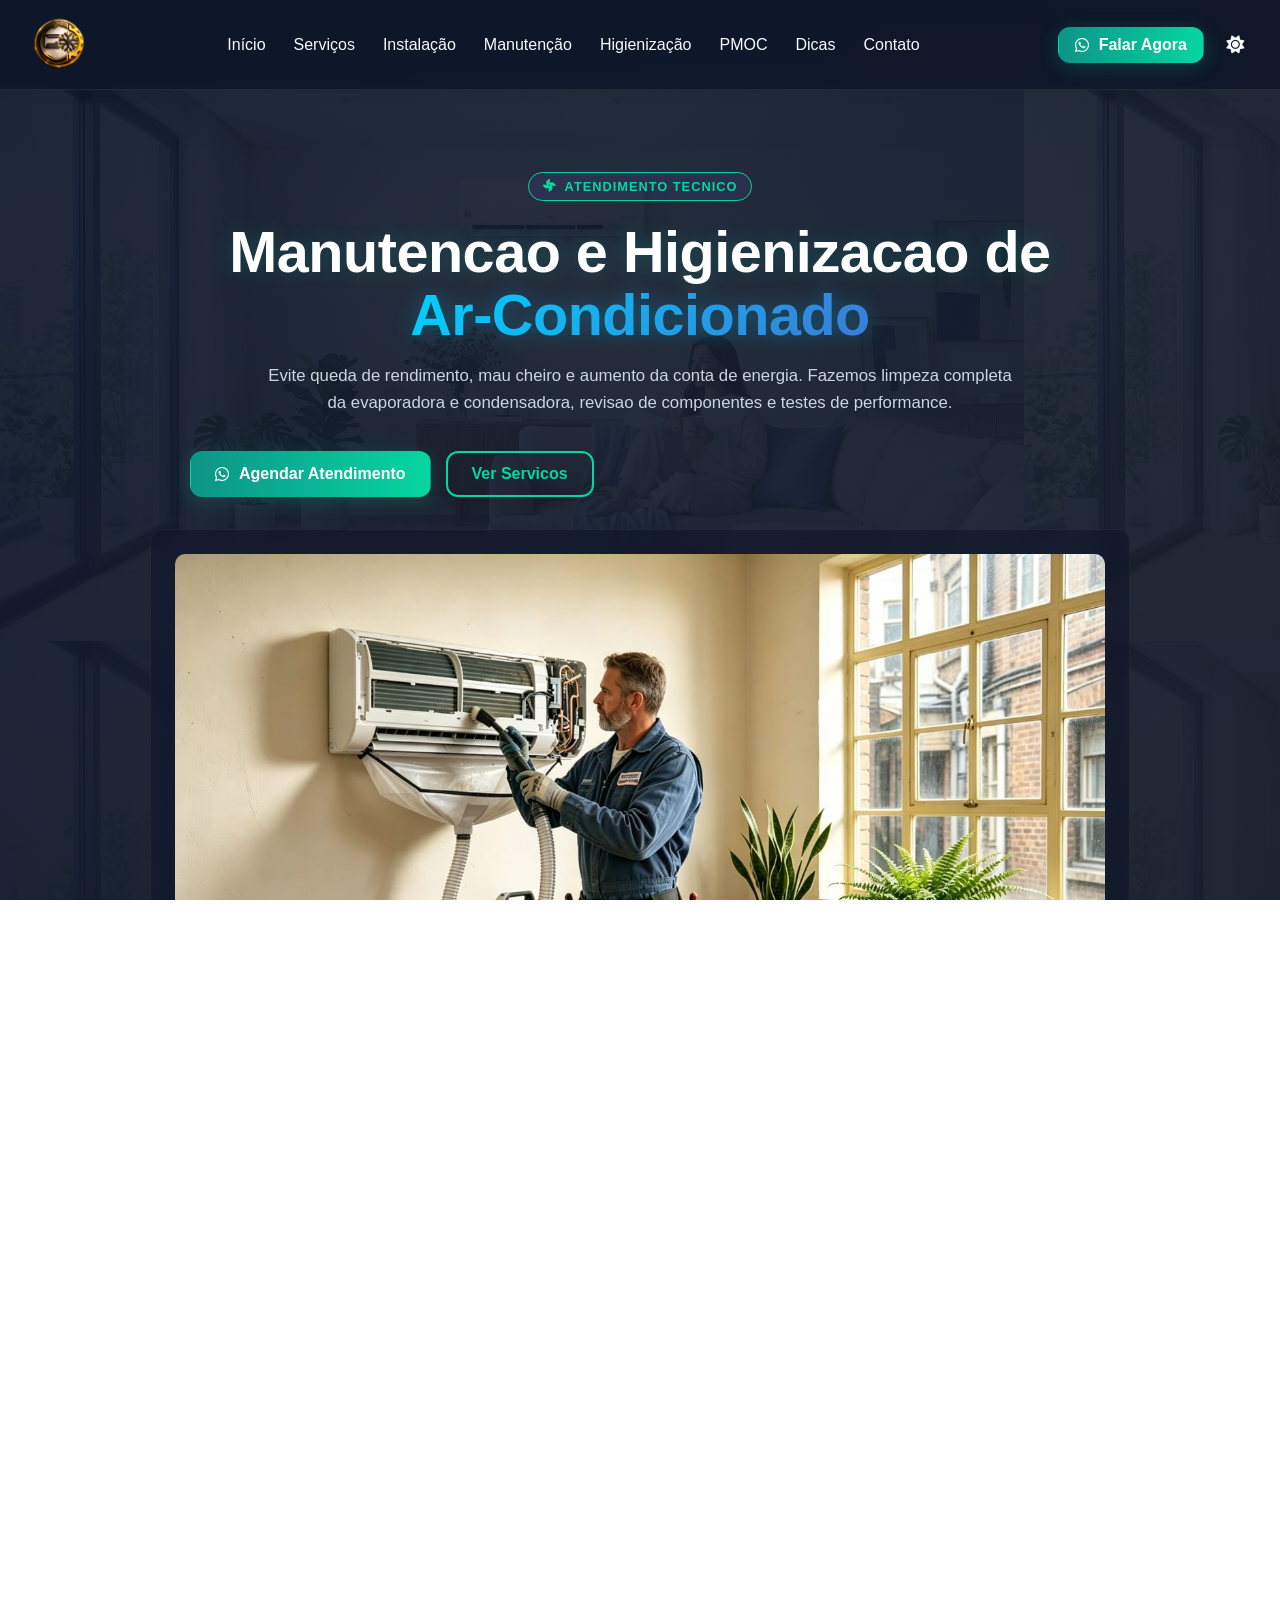
==== pages/assistencia.html @ 9ad02a08 "feat: rebranding de NTech para ClimatEch em todo o site - Substitui NTech/nTech por ClimatEch em tod" ====
<!DOCTYPE html>
<html lang="pt-BR" data-theme="dark">
  <head>
    <meta charset="utf-8" />
    <meta name="viewport" content="width=device-width,initial-scale=1" />
    <title>ClimatEch Climatizacao - Manutencao e Higienizacao</title>
    <meta
      name="description"
      content="Manutencao preventiva e corretiva de ar-condicionado split em São João da Boa Vista e regiao. Higienizacao completa, carga de gas e atendimento rapido via WhatsApp."
    />
    <link rel="icon" href="../assets/logo.png" />
    <link
      rel="stylesheet"
      href="https://cdnjs.cloudflare.com/ajax/libs/font-awesome/6.4.0/css/all.min.css"
    />
    <link rel="stylesheet" href="../css/styles.css" />
  </head>
  <body>
    <nav class="navbar">
      <div class="nav-wrapper">
        <a href="../index.html" class="imglogo"><img src="../assets/logo.png" alt="ClimatEch Climatizacao" /></a>

        <div class="menu" id="mainMenu">
          <a href="../index.html">Início</a>
          <a href="../index.html#servicos">Serviços</a>
          <a href="instalacao.html">Instalação</a>
          <a href="manutencao.html">Manutenção</a>
          <a href="higienizacao.html">Higienização</a>
          <a href="pmoc.html">PMOC</a>
          <a href="dicas.html">Dicas</a>
          <a href="../index.html#contato">Contato</a>
        </div>

        <div class="actions">
          <a href="https://wa.me/5519971195905?text=Ola%2C%20quero%20um%20orcamento%20para%20ar-condicionado." class="btn btn-primary" target="_blank" rel="noopener noreferrer" style="padding: 8px 16px"><i class="fab fa-whatsapp"></i> <span>Falar Agora</span></a>

          <button class="btn-icon" id="theme-toggle" aria-label="Alternar Tema">
            <i class="fas fa-sun"></i>
          </button>

          <button class="hamburger" id="menuToggle" aria-label="Abrir menu">
            <span></span><span></span><span></span>
          </button>
        </div>
      </div>
    </nav>

    <main class="page">
      <section class="index-hero" style="min-height: 60vh">
        <div class="hero-light"></div>
        <div class="container">
          <div class="hero-grid">
            <div class="hero-content" data-reveal>
              <span class="hero-tag"><i class="fas fa-fan"></i> Atendimento Tecnico</span>
              <h1 class="hero-title">
                Manutencao e Higienizacao de <span class="text-hardware">Ar-Condicionado</span>
              </h1>
              <p class="hero-description">
                Evite queda de rendimento, mau cheiro e aumento da conta de energia.
                Fazemos limpeza completa da evaporadora e condensadora, revisao de componentes
                e testes de performance.
              </p>
              <div style="display: flex; gap: 15px; flex-wrap: wrap">
                <a
                  href="https://wa.me/5519971195905?text=Ola%2C%20quero%20agendar%20manutencao%20de%20ar-condicionado."
                  class="btn btn-primary"
                  target="_blank"
                  rel="noopener noreferrer"
                >
                  <i class="fab fa-whatsapp"></i> Agendar Atendimento
                </a>
                <a href="#servicos" class="btn btn-outline">Ver Servicos</a>
              </div>
            </div>

            <div class="card" data-reveal>
              <img
                src="../assets/images/services/limpeza.jpg"
                alt="Higienizacao de ar-condicionado split"
                style="width: 100%; border-radius: 10px; margin-bottom: 12px"
              />
              <p style="margin: 0; color: var(--text-secondary)">
                Equipe especializada para residencias, escritorios e pequenos comercios.
              </p>
            </div>
          </div>
        </div>
      </section>

      <section id="servicos" style="padding: 80px 0; background: var(--bg-solid)">
        <div class="container">
          <div style="text-align: center; max-width: 700px; margin: 0 auto" data-reveal>
            <h2>Servicos mais solicitados</h2>
            <p style="color: var(--text-secondary)">
              Solucoes para melhorar desempenho, qualidade do ar e vida util do equipamento.
            </p>
          </div>

          <div class="service-grid-page">
            <div class="card service-card" data-reveal>
              <img src="../assets/images/services/limpeza.jpg" alt="Limpeza tecnica de split" />
              <h3>Higienizacao Tecnica</h3>
              <p>
                Limpeza completa de evaporadora e condensadora para remover fungos, poeira e odores.
              </p>
            </div>

            <div class="card service-card" data-reveal>
              <img src="../assets/images/services/upgrade.jpg" alt="Revisao tecnica e performance" />
              <h3>Manutencao Preventiva</h3>
              <p>
                Revisao periodica para evitar falhas, reduzir consumo de energia e manter conforto termico.
              </p>
            </div>

            <div class="card service-card" data-reveal>
              <img src="../assets/images/services/consultoria.jpg" alt="Diagnostico e orientacao tecnica" />
              <h3>Diagnostico e Corretiva</h3>
              <p>
                Identificacao de vazamentos, ruido, congelamento e perda de rendimento com solucao tecnica.
              </p>
            </div>

            <div class="card service-card" data-reveal>
              <img src="../assets/images/services/redes.jpg" alt="Atendimento empresarial com rotinas periodicas" />
              <h3>Rotina para Empresas</h3>
              <p>
                Plano de manutencao para ambientes comerciais com uso continuo e menor risco de parada.
              </p>
            </div>
          </div>
        </div>
      </section>

      <section id="depoimentos" style="padding: 60px 0; background: var(--bg)">
        <div class="container">
          <div
            style="display: flex; justify-content: space-between; align-items: end; margin-bottom: 30px"
          >
            <div>
              <h2>Clientes satisfeitos</h2>
              <p style="color: var(--text-secondary)">
                Feedback real de quem contratou nossos servicos.
              </p>
            </div>
            <button
              onclick="document.getElementById('testimonialModal').classList.add('show')"
              class="btn btn-outline"
              style="font-size: 0.9rem"
            >
              <i class="fas fa-pen"></i> Deixar avaliacao
            </button>
          </div>

          <div class="testimonials-carousel">
            <div class="card testimonial-card">
              <p style="font-style: italic; color: var(--text-secondary)">
                "Atendimento rapido e muito capricho na limpeza. O ar ficou mais forte e sem cheiro."
              </p>
              <div>
                <div class="stars">
                  <i class="fas fa-star"></i><i class="fas fa-star"></i><i class="fas fa-star"></i><i class="fas fa-star"></i><i class="fas fa-star"></i>
                </div>
                <div class="author">Luciana R.</div>
              </div>
            </div>

            <div class="card testimonial-card">
              <p style="font-style: italic; color: var(--text-secondary)">
                "Resolvido no mesmo dia. Explicou o problema e orientou a frequencia ideal da manutencao."
              </p>
              <div>
                <div class="stars">
                  <i class="fas fa-star"></i><i class="fas fa-star"></i><i class="fas fa-star"></i><i class="fas fa-star"></i><i class="fas fa-star"></i>
                </div>
                <div class="author">Marcelo P.</div>
              </div>
            </div>

            <div class="card testimonial-card">
              <p style="font-style: italic; color: var(--text-secondary)">
                "Fechamos manutencao mensal para o escritorio e reduziu bastante as ocorrencias."
              </p>
              <div>
                <div class="stars">
                  <i class="fas fa-star"></i><i class="fas fa-star"></i><i class="fas fa-star"></i><i class="fas fa-star"></i><i class="fas fa-star"></i>
                </div>
                <div class="author">Sabrina M.</div>
              </div>
            </div>
          </div>
        </div>
      </section>

      <div id="testimonialModal" class="modal">
        <div class="modal-content">
          <button
            class="close-modal"
            onclick="document.getElementById('testimonialModal').classList.remove('show')"
          >
            &times;
          </button>
          <h3>Compartilhe sua experiencia</h3>
          <p style="margin-bottom: 20px; color: var(--text-secondary)">
            Sua opiniao ajuda novos clientes a escolherem com seguranca.
          </p>

          <form data-formsubmit action="https://formsubmit.co/ntechbrazil@gmail.com" method="POST">
            <input type="hidden" name="_subject" value="Nova Avaliacao - ClimatEch Climatizacao" />

            <input type="text" name="Nome" placeholder="Seu nome" required />
            <input type="text" name="Cidade" placeholder="Cidade/UF" />

            <select name="Nota" style="margin-bottom: 15px">
              <option value="5">★★★★★ (Excelente)</option>
              <option value="4">★★★★☆ (Muito Bom)</option>
              <option value="3">★★★☆☆ (Bom)</option>
            </select>

            <textarea
              name="Mensagem"
              placeholder="Conte como foi seu atendimento"
              rows="3"
              required
            ></textarea>

            <button type="submit" class="btn btn-primary" style="width: 100%">Enviar avaliacao</button>
          </form>
        </div>
      </div>

      <section id="contato" style="padding: 100px 0; background: var(--bg-solid)">
        <div class="container">
          <div class="contact-split">
            <div class="contact-info" data-reveal>
              <span class="hero-tag" style="margin-bottom: 15px">Fale Conosco</span>
              <h2>Solicite seu orcamento agora</h2>
              <p style="margin-bottom: 30px; font-size: 1.1rem">
                Informe modelo, quantidade de aparelhos e cidade. Retornamos com orientacao rapida.
              </p>

              <div class="contact-item">
                <i class="fab fa-whatsapp"></i>
                <span>+55 (19) 97119-5905</span>
              </div>
              <div class="contact-item">
                <i class="far fa-envelope"></i>
                <span>ntechbrazil@gmail.com</span>
              </div>
              <div class="contact-item">
                <i class="far fa-clock"></i>
                <span>Seg a Sex: 07h as 20h | Sab: 09h as 18h</span>
              </div>

              <div
                style="margin-top: 30px; padding: 20px; background: var(--bg); border-radius: 12px; border: 1px solid var(--border)"
              >
                <p style="font-size: 0.9rem; margin: 0">
                  <strong>Dica:</strong> envie foto da evaporadora e da condensadora para agilizar o diagnostico.
                </p>
              </div>
            </div>

            <div class="card" style="padding: 40px" data-reveal>
              <h3 style="margin-bottom: 20px">Enviar solicitacao</h3>
              <form data-formsubmit action="https://formsubmit.co/ntechbrazil@gmail.com" method="POST">
                <input type="hidden" name="_subject" value="Novo Orcamento - Manutencao e Higienizacao" />

                <label style="font-size: 0.9rem; font-weight: 600; margin-bottom: 5px; display: block">Seu nome</label>
                <input type="text" name="nome" placeholder="Ex: Joao Silva" required />

                <label style="font-size: 0.9rem; font-weight: 600; margin-bottom: 5px; display: block">WhatsApp</label>
                <input type="tel" id="telephone" name="telefone" placeholder="(DD) 99999-9999" required />

                <label style="font-size: 0.9rem; font-weight: 600; margin-bottom: 5px; display: block">Servico desejado</label>
                <select name="servico" required>
                  <option value="">Selecione</option>
                  <option value="Higienizacao">Higienizacao</option>
                  <option value="Manutencao preventiva">Manutencao preventiva</option>
                  <option value="Manutencao corretiva">Manutencao corretiva</option>
                  <option value="Plano para empresa">Plano para empresa</option>
                </select>

                <label style="font-size: 0.9rem; font-weight: 600; margin-bottom: 5px; display: block">Mensagem</label>
                <textarea
                  name="mensagem"
                  placeholder="Ex: Tenho 2 splits de 12.000 BTUs e preciso de limpeza completa."
                  rows="4"
                  required
                ></textarea>

                <button type="submit" class="btn btn-primary" style="width: 100%; margin-top: 10px">
                  Enviar e continuar no WhatsApp
                  <i class="fab fa-whatsapp" style="margin-left: 5px"></i>
                </button>
              </form>
            </div>
          </div>
        </div>
      </section>
    </main>

    <footer style="background: #050510; padding: 40px 0; border-top: 1px solid var(--border)">
      <div class="container" style="text-align: center">
        <a href="../index.html" class="logo" style="font-size: 24px">ClimatEch<span>Climatizacao</span></a>
        <p style="color: var(--text-secondary); margin-top: 10px">
          Solucoes em ar-condicionado para conforto, saude e desempenho.
        </p>
        <p style="color: var(--text-muted); margin-top: 15px">
          &copy; 2026 Nelson Pereira de Souza Junior. Todos os direitos reservados.
        </p>
      </div>
    </footer>

    <script type="module" src="../js/main.js"></script>
  </body>
</html>
---- css/styles.css ----
/* css/styles.css */

/* Font Awesome Icons — carregado aqui para funcionar em todas as paginas */
@import url("https://cdnjs.cloudflare.com/ajax/libs/font-awesome/6.4.0/css/all.min.css");

/* 1) Fundamentos (Resets e Variáveis Base) */
@import url("base.css");

/* 2) Estrutura (Grid, Header, Containers) */
@import url("layout.css");

/* 3) Componentes (Botões, Cards, Inputs, Modais) */
@import url("components.css");

/* 4) Animações (Keyframes globais) */
@import url("animations.css");

/* 5) Tema (Regras do Modo Escuro) */
/* Centraliza todas as trocas de cor aqui */
@import url("theme.css");

/* 6) Estilos específicos da página Home */
@import url("pages/index.css");

/* 6) Estilos específicos da página Assistencia */
@import url("pages/assistencia.css");

/* 6) Estilos específicos da página Desenvolvimento */
@import url("pages/desenvolvimento.css");
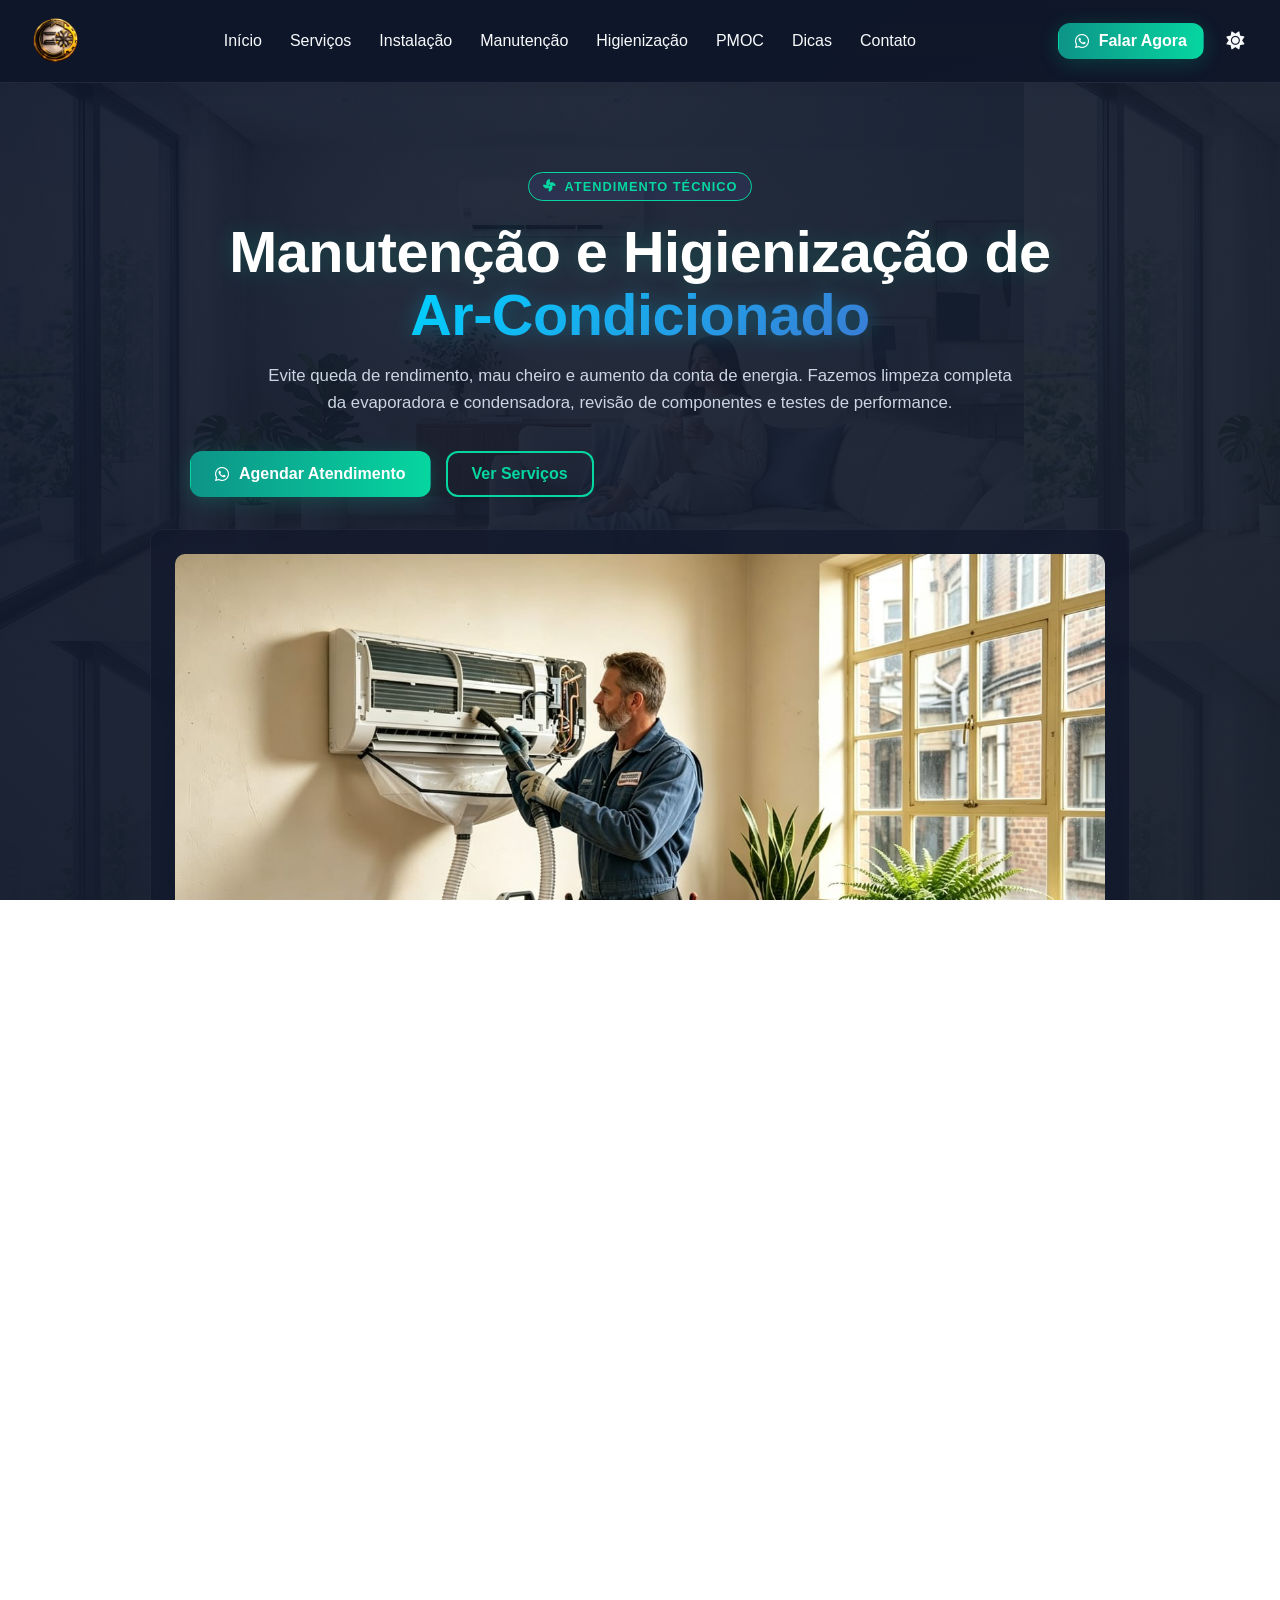
==== commit 0d161029: "feat: telefone, mobile, logo e revisão ortográfica completa - Atualiza número de telefone para (19) " ====
--- a/pages/assistencia.html
+++ b/pages/assistencia.html
@@ -3,10 +3,10 @@
   <head>
     <meta charset="utf-8" />
     <meta name="viewport" content="width=device-width,initial-scale=1" />
-    <title>ClimatEch Climatizacao - Manutencao e Higienizacao</title>
+    <title>ClimatEch Climatizacao - Manutenção e Higienização</title>
     <meta
       name="description"
-      content="Manutencao preventiva e corretiva de ar-condicionado split em São João da Boa Vista e regiao. Higienizacao completa, carga de gas e atendimento rapido via WhatsApp."
+      content="Manutenção preventiva e corretiva de ar-condicionado split em São João da Boa Vista e regiao. Higienização completa, carga de gas e atendimento rapido via WhatsApp."
     />
     <link rel="icon" href="../assets/logo.png" />
     <link
@@ -22,17 +22,17 @@
 
         <div class="menu" id="mainMenu">
           <a href="../index.html">Início</a>
-          <a href="../index.html#servicos">Serviços</a>
-          <a href="instalacao.html">Instalação</a>
-          <a href="manutencao.html">Manutenção</a>
-          <a href="higienizacao.html">Higienização</a>
+          <a href="../index.html#serviços">Serviços</a>
+          <a href="instalação.html">Instalação</a>
+          <a href="manutenção.html">Manutenção</a>
+          <a href="higienização.html">Higienização</a>
           <a href="pmoc.html">PMOC</a>
           <a href="dicas.html">Dicas</a>
           <a href="../index.html#contato">Contato</a>
         </div>
 
         <div class="actions">
-          <a href="https://wa.me/5519971195905?text=Ola%2C%20quero%20um%20orcamento%20para%20ar-condicionado." class="btn btn-primary" target="_blank" rel="noopener noreferrer" style="padding: 8px 16px"><i class="fab fa-whatsapp"></i> <span>Falar Agora</span></a>
+          <a href="https://wa.me/5519993063260?text=Ola%2C%20quero%20um%20orcamento%20para%20ar-condicionado." class="btn btn-primary" target="_blank" rel="noopener noreferrer" style="padding: 8px 16px"><i class="fab fa-whatsapp"></i> <span>Falar Agora</span></a>
 
           <button class="btn-icon" id="theme-toggle" aria-label="Alternar Tema">
             <i class="fas fa-sun"></i>
@@ -51,32 +51,32 @@
         <div class="container">
           <div class="hero-grid">
             <div class="hero-content" data-reveal>
-              <span class="hero-tag"><i class="fas fa-fan"></i> Atendimento Tecnico</span>
+              <span class="hero-tag"><i class="fas fa-fan"></i> Atendimento Técnico</span>
               <h1 class="hero-title">
-                Manutencao e Higienizacao de <span class="text-hardware">Ar-Condicionado</span>
+                Manutenção e Higienização de <span class="text-hardware">Ar-Condicionado</span>
               </h1>
               <p class="hero-description">
                 Evite queda de rendimento, mau cheiro e aumento da conta de energia.
-                Fazemos limpeza completa da evaporadora e condensadora, revisao de componentes
+                Fazemos limpeza completa da evaporadora e condensadora, revisão de componentes
                 e testes de performance.
               </p>
               <div style="display: flex; gap: 15px; flex-wrap: wrap">
                 <a
-                  href="https://wa.me/5519971195905?text=Ola%2C%20quero%20agendar%20manutencao%20de%20ar-condicionado."
+                  href="https://wa.me/5519993063260?text=Ola%2C%20quero%20agendar%20manutencao%20de%20ar-condicionado."
                   class="btn btn-primary"
                   target="_blank"
                   rel="noopener noreferrer"
                 >
                   <i class="fab fa-whatsapp"></i> Agendar Atendimento
                 </a>
-                <a href="#servicos" class="btn btn-outline">Ver Servicos</a>
+                <a href="#serviços" class="btn btn-outline">Ver Serviços</a>
               </div>
             </div>
 
             <div class="card" data-reveal>
               <img
                 src="../assets/images/services/limpeza.jpg"
-                alt="Higienizacao de ar-condicionado split"
+                alt="Higienização de ar-condicionado split"
                 style="width: 100%; border-radius: 10px; margin-bottom: 12px"
               />
               <p style="margin: 0; color: var(--text-secondary)">
@@ -87,45 +87,45 @@
         </div>
       </section>
 
-      <section id="servicos" style="padding: 80px 0; background: var(--bg-solid)">
+      <section id="serviços" style="padding: 80px 0; background: var(--bg-solid)">
         <div class="container">
           <div style="text-align: center; max-width: 700px; margin: 0 auto" data-reveal>
-            <h2>Servicos mais solicitados</h2>
+            <h2>Serviços mais solicitados</h2>
             <p style="color: var(--text-secondary)">
-              Solucoes para melhorar desempenho, qualidade do ar e vida util do equipamento.
+              Soluções para melhorar desempenho, qualidade do ar e vida util do equipamento.
             </p>
           </div>
 
           <div class="service-grid-page">
             <div class="card service-card" data-reveal>
-              <img src="../assets/images/services/limpeza.jpg" alt="Limpeza tecnica de split" />
-              <h3>Higienizacao Tecnica</h3>
+              <img src="../assets/images/services/limpeza.jpg" alt="Limpeza técnica de split" />
+              <h3>Higienização Técnica</h3>
               <p>
                 Limpeza completa de evaporadora e condensadora para remover fungos, poeira e odores.
               </p>
             </div>
 
             <div class="card service-card" data-reveal>
-              <img src="../assets/images/services/upgrade.jpg" alt="Revisao tecnica e performance" />
-              <h3>Manutencao Preventiva</h3>
+              <img src="../assets/images/services/upgrade.jpg" alt="Revisão técnica e performance" />
+              <h3>Manutenção Preventiva</h3>
               <p>
-                Revisao periodica para evitar falhas, reduzir consumo de energia e manter conforto termico.
+                Revisão periódica para evitar falhas, reduzir consumo de energia e manter conforto termico.
               </p>
             </div>
 
             <div class="card service-card" data-reveal>
-              <img src="../assets/images/services/consultoria.jpg" alt="Diagnostico e orientacao tecnica" />
+              <img src="../assets/images/services/consultoria.jpg" alt="Diagnostico e orientação técnica" />
               <h3>Diagnostico e Corretiva</h3>
               <p>
-                Identificacao de vazamentos, ruido, congelamento e perda de rendimento com solucao tecnica.
+                Identificacao de vazamentos, ruido, congelamento e perda de rendimento com solução técnica.
               </p>
             </div>
 
             <div class="card service-card" data-reveal>
-              <img src="../assets/images/services/redes.jpg" alt="Atendimento empresarial com rotinas periodicas" />
+              <img src="../assets/images/services/redes.jpg" alt="Atendimento empresarial com rotinas periódicas" />
               <h3>Rotina para Empresas</h3>
               <p>
-                Plano de manutencao para ambientes comerciais com uso continuo e menor risco de parada.
+                Plano de manutenção para ambientes comerciais com uso continuo e menor risco de parada.
               </p>
             </div>
           </div>
@@ -140,7 +140,7 @@
             <div>
               <h2>Clientes satisfeitos</h2>
               <p style="color: var(--text-secondary)">
-                Feedback real de quem contratou nossos servicos.
+                Feedback real de quem contratou nossos serviços.
               </p>
             </div>
             <button
@@ -148,7 +148,7 @@
               class="btn btn-outline"
               style="font-size: 0.9rem"
             >
-              <i class="fas fa-pen"></i> Deixar avaliacao
+              <i class="fas fa-pen"></i> Deixar avaliação
             </button>
           </div>
 
@@ -167,7 +167,7 @@
 
             <div class="card testimonial-card">
               <p style="font-style: italic; color: var(--text-secondary)">
-                "Resolvido no mesmo dia. Explicou o problema e orientou a frequencia ideal da manutencao."
+                "Resolvido no mesmo dia. Explicou o problema e orientou a frequência ideal da manutenção."
               </p>
               <div>
                 <div class="stars">
@@ -179,7 +179,7 @@
 
             <div class="card testimonial-card">
               <p style="font-style: italic; color: var(--text-secondary)">
-                "Fechamos manutencao mensal para o escritorio e reduziu bastante as ocorrencias."
+                "Fechamos manutenção mensal para o escritorio e reduziu bastante as ocorrências."
               </p>
               <div>
                 <div class="stars">
@@ -206,7 +206,7 @@
           </p>
 
           <form data-formsubmit action="https://formsubmit.co/ntechbrazil@gmail.com" method="POST">
-            <input type="hidden" name="_subject" value="Nova Avaliacao - ClimatEch Climatizacao" />
+            <input type="hidden" name="_subject" value="Nova Avaliação - ClimatEch Climatizacao" />
 
             <input type="text" name="Nome" placeholder="Seu nome" required />
             <input type="text" name="Cidade" placeholder="Cidade/UF" />
@@ -224,7 +224,7 @@
               required
             ></textarea>
 
-            <button type="submit" class="btn btn-primary" style="width: 100%">Enviar avaliacao</button>
+            <button type="submit" class="btn btn-primary" style="width: 100%">Enviar avaliação</button>
           </form>
         </div>
       </div>
@@ -234,14 +234,14 @@
           <div class="contact-split">
             <div class="contact-info" data-reveal>
               <span class="hero-tag" style="margin-bottom: 15px">Fale Conosco</span>
-              <h2>Solicite seu orcamento agora</h2>
+              <h2>Solicite seu orçamento agora</h2>
               <p style="margin-bottom: 30px; font-size: 1.1rem">
-                Informe modelo, quantidade de aparelhos e cidade. Retornamos com orientacao rapida.
+                Informe modelo, quantidade de aparelhos e cidade. Retornamos com orientação rapida.
               </p>
 
               <div class="contact-item">
                 <i class="fab fa-whatsapp"></i>
-                <span>+55 (19) 97119-5905</span>
+                <span>+55 (19) 99306-3260</span>
               </div>
               <div class="contact-item">
                 <i class="far fa-envelope"></i>
@@ -264,7 +264,7 @@
             <div class="card" style="padding: 40px" data-reveal>
               <h3 style="margin-bottom: 20px">Enviar solicitacao</h3>
               <form data-formsubmit action="https://formsubmit.co/ntechbrazil@gmail.com" method="POST">
-                <input type="hidden" name="_subject" value="Novo Orcamento - Manutencao e Higienizacao" />
+                <input type="hidden" name="_subject" value="Novo Orçamento - Manutenção e Higienização" />
 
                 <label style="font-size: 0.9rem; font-weight: 600; margin-bottom: 5px; display: block">Seu nome</label>
                 <input type="text" name="nome" placeholder="Ex: Joao Silva" required />
@@ -272,12 +272,12 @@
                 <label style="font-size: 0.9rem; font-weight: 600; margin-bottom: 5px; display: block">WhatsApp</label>
                 <input type="tel" id="telephone" name="telefone" placeholder="(DD) 99999-9999" required />
 
-                <label style="font-size: 0.9rem; font-weight: 600; margin-bottom: 5px; display: block">Servico desejado</label>
-                <select name="servico" required>
+                <label style="font-size: 0.9rem; font-weight: 600; margin-bottom: 5px; display: block">Serviço desejado</label>
+                <select name="serviço" required>
                   <option value="">Selecione</option>
-                  <option value="Higienizacao">Higienizacao</option>
-                  <option value="Manutencao preventiva">Manutencao preventiva</option>
-                  <option value="Manutencao corretiva">Manutencao corretiva</option>
+                  <option value="Higienização">Higienização</option>
+                  <option value="Manutenção preventiva">Manutenção preventiva</option>
+                  <option value="Manutenção corretiva">Manutenção corretiva</option>
                   <option value="Plano para empresa">Plano para empresa</option>
                 </select>
 
@@ -304,7 +304,7 @@
       <div class="container" style="text-align: center">
         <a href="../index.html" class="logo" style="font-size: 24px">ClimatEch<span>Climatizacao</span></a>
         <p style="color: var(--text-secondary); margin-top: 10px">
-          Solucoes em ar-condicionado para conforto, saude e desempenho.
+          Soluções em ar-condicionado para conforto, saude e desempenho.
         </p>
         <p style="color: var(--text-muted); margin-top: 15px">
           &copy; 2026 Nelson Pereira de Souza Junior. Todos os direitos reservados.
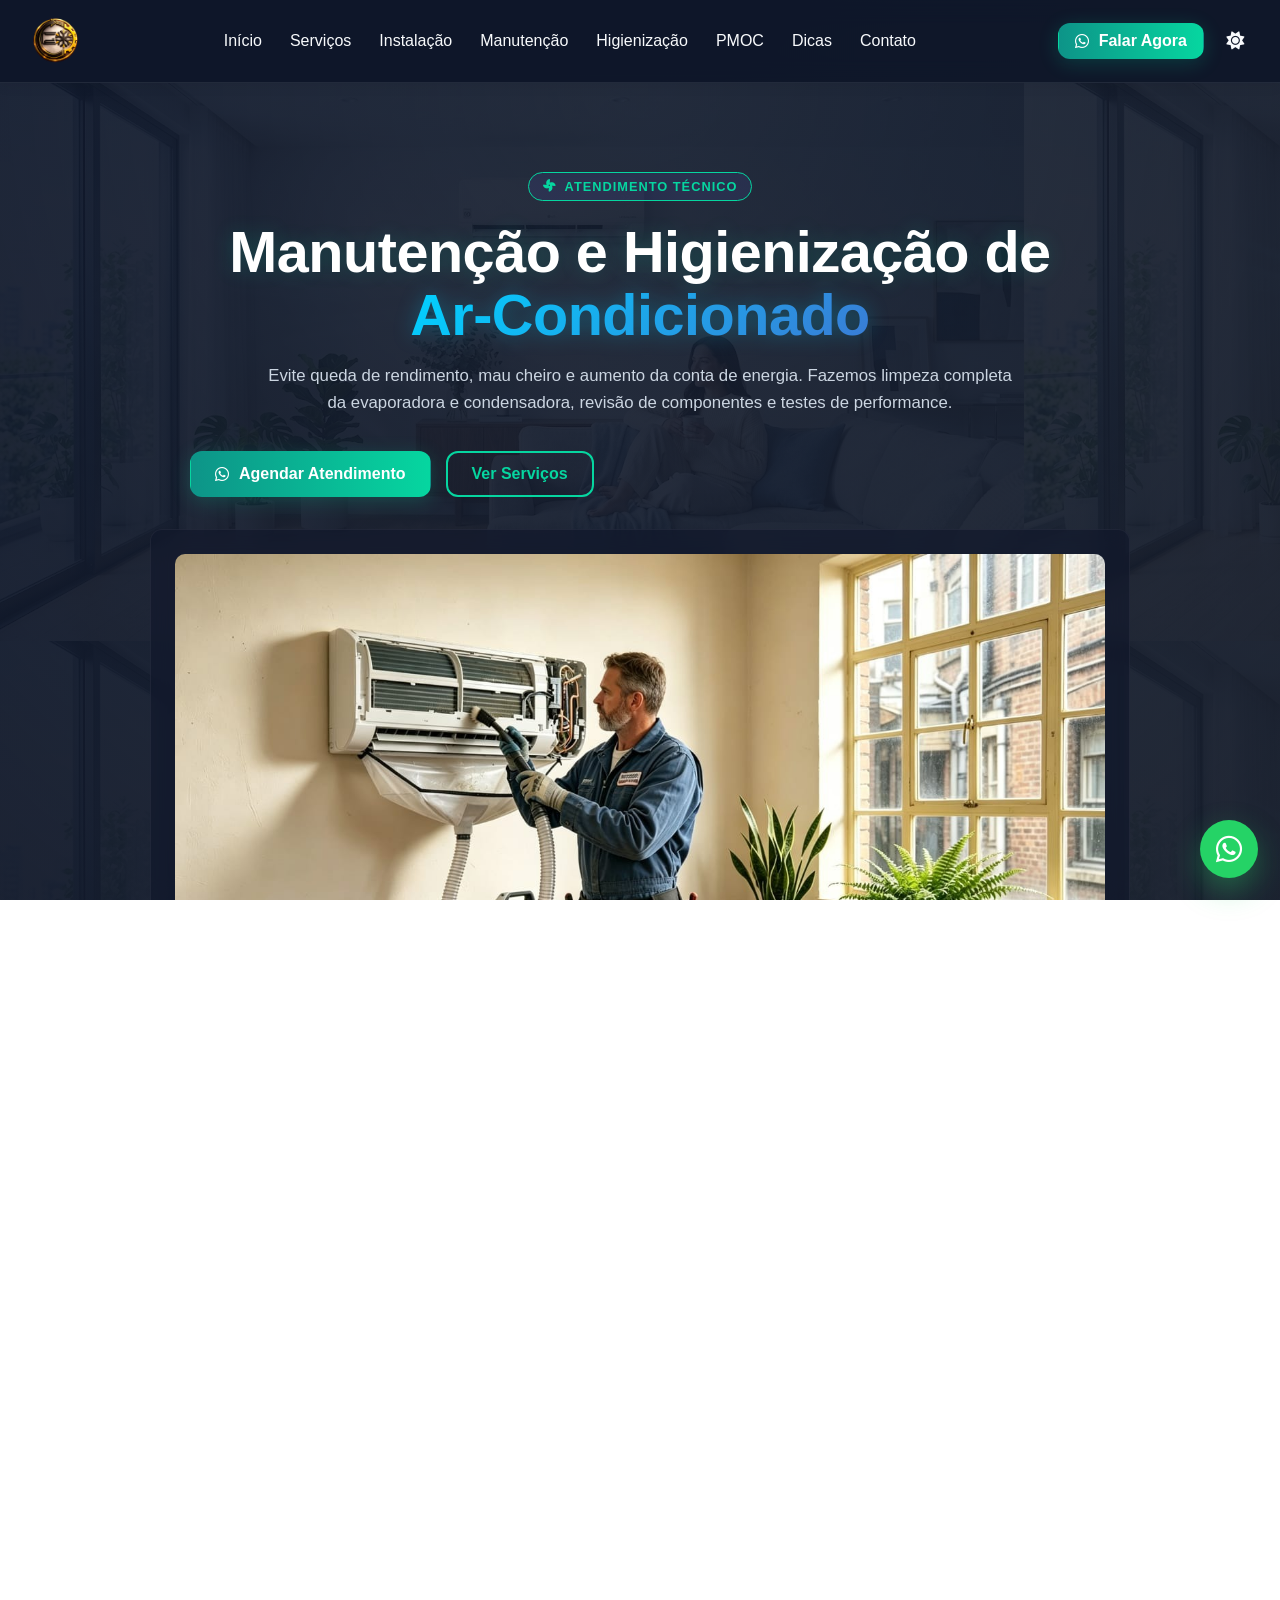
==== commit 493e676b: "feat: hero mobile, topbar componente, assistencia.html integrada - Corrige hero cortando no mobile: " ====
--- a/pages/assistencia.html
+++ b/pages/assistencia.html
@@ -9,41 +9,10 @@
       content="Manutenção preventiva e corretiva de ar-condicionado split em São João da Boa Vista e regiao. Higienização completa, carga de gas e atendimento rapido via WhatsApp."
     />
     <link rel="icon" href="../assets/logo.png" />
-    <link
-      rel="stylesheet"
-      href="https://cdnjs.cloudflare.com/ajax/libs/font-awesome/6.4.0/css/all.min.css"
-    />
     <link rel="stylesheet" href="../css/styles.css" />
   </head>
   <body>
-    <nav class="navbar">
-      <div class="nav-wrapper">
-        <a href="../index.html" class="imglogo"><img src="../assets/logo.png" alt="ClimatEch Climatizacao" /></a>
-
-        <div class="menu" id="mainMenu">
-          <a href="../index.html">Início</a>
-          <a href="../index.html#serviços">Serviços</a>
-          <a href="instalação.html">Instalação</a>
-          <a href="manutenção.html">Manutenção</a>
-          <a href="higienização.html">Higienização</a>
-          <a href="pmoc.html">PMOC</a>
-          <a href="dicas.html">Dicas</a>
-          <a href="../index.html#contato">Contato</a>
-        </div>
-
-        <div class="actions">
-          <a href="https://wa.me/5519993063260?text=Ola%2C%20quero%20um%20orcamento%20para%20ar-condicionado." class="btn btn-primary" target="_blank" rel="noopener noreferrer" style="padding: 8px 16px"><i class="fab fa-whatsapp"></i> <span>Falar Agora</span></a>
-
-          <button class="btn-icon" id="theme-toggle" aria-label="Alternar Tema">
-            <i class="fas fa-sun"></i>
-          </button>
-
-          <button class="hamburger" id="menuToggle" aria-label="Abrir menu">
-            <span></span><span></span><span></span>
-          </button>
-        </div>
-      </div>
-    </nav>
+    <nav class="navbar"></nav>
 
     <main class="page">
       <section class="index-hero" style="min-height: 60vh">
@@ -106,7 +75,7 @@
             </div>
 
             <div class="card service-card" data-reveal>
-              <img src="../assets/images/services/upgrade.jpg" alt="Revisão técnica e performance" />
+              <img src="../assets/images/services/consultoria.jpg" alt="Revisão técnica e performance" />
               <h3>Manutenção Preventiva</h3>
               <p>
                 Revisão periódica para evitar falhas, reduzir consumo de energia e manter conforto termico.
@@ -122,7 +91,7 @@
             </div>
 
             <div class="card service-card" data-reveal>
-              <img src="../assets/images/services/redes.jpg" alt="Atendimento empresarial com rotinas periódicas" />
+              <img src="../assets/images/services/pmoc.jpeg" alt="Atendimento empresarial com rotinas periódicas" />
               <h3>Rotina para Empresas</h3>
               <p>
                 Plano de manutenção para ambientes comerciais com uso continuo e menor risco de parada.
@@ -312,6 +281,16 @@
       </div>
     </footer>
 
-    <script type="module" src="../js/main.js"></script>
+    <a
+      href="https://wa.me/5519993063260?text=Ola%2C%20quero%20um%20orcamento%20para%20ar-condicionado."
+      class="floating-whatsapp"
+      target="_blank"
+      rel="noopener noreferrer"
+      aria-label="Falar no WhatsApp"
+    >
+      <i class="fab fa-whatsapp" aria-hidden="true"></i>
+    </a>
+
+    <script defer type="module" src="../js/main.js"></script>
   </body>
 </html>
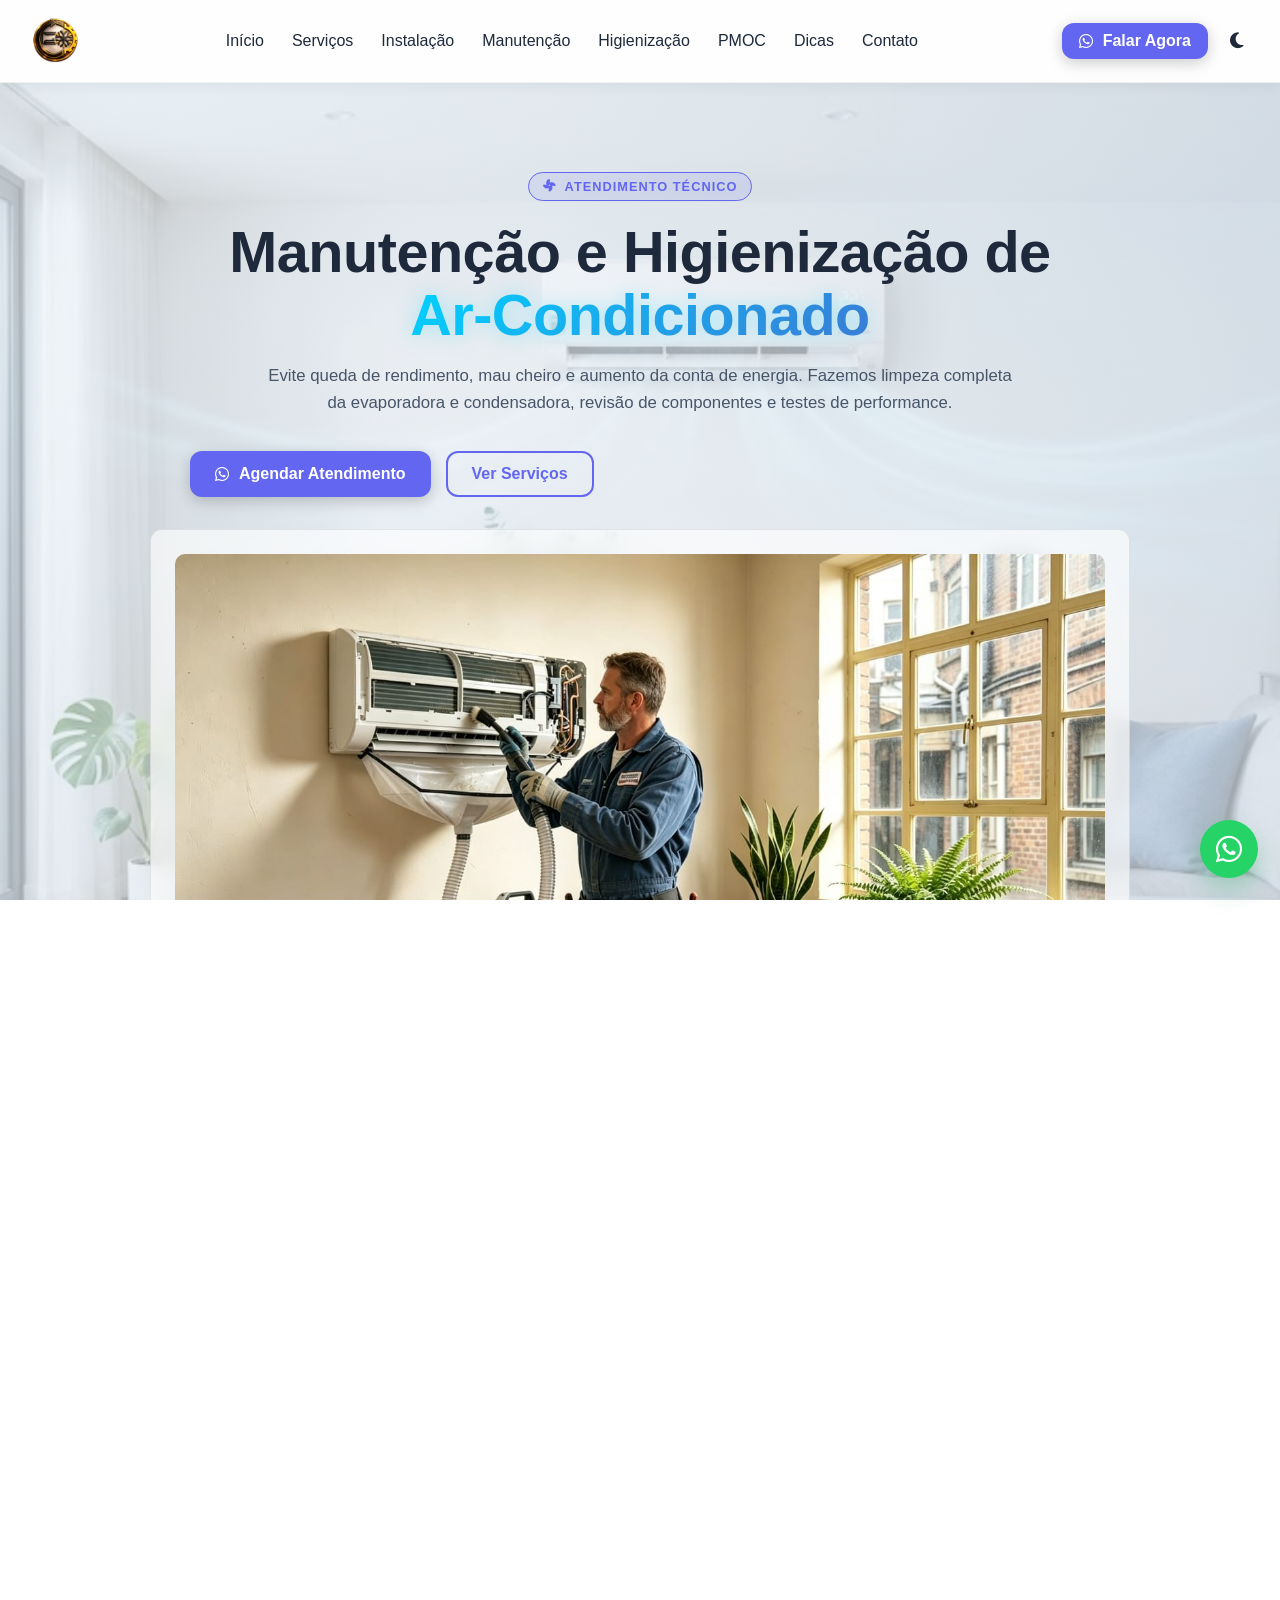
==== commit 463a3fa7: "feat: define tema claro como padrao de abertura Altera data-theme de dark para light nos 9 HTMLs e m" ====
--- a/pages/assistencia.html
+++ b/pages/assistencia.html
@@ -1,9 +1,9 @@
 <!DOCTYPE html>
-<html lang="pt-BR" data-theme="dark">
+<html lang="pt-BR" data-theme="light">
   <head>
     <meta charset="utf-8" />
     <meta name="viewport" content="width=device-width,initial-scale=1" />
-    <title>ClimatEch Climatizacao - Manutenção e Higienização</title>
+    <title>ClimaTech Climatizacao - Manutenção e Higienização</title>
     <meta
       name="description"
       content="Manutenção preventiva e corretiva de ar-condicionado split em São João da Boa Vista e regiao. Higienização completa, carga de gas e atendimento rapido via WhatsApp."
@@ -11,6 +11,15 @@
     <link rel="icon" href="../assets/logo.png" />
     <link rel="stylesheet" href="../css/styles.css" />
   </head>
+  <!-- Google tag (gtag.js) -->
+  <script async src="https://www.googletagmanager.com/gtag/js?id=AW-18209832304"></script>
+  <script>
+    window.dataLayer = window.dataLayer || [];
+    function gtag(){dataLayer.push(arguments);}
+    gtag('js', new Date());
+
+    gtag('config', 'AW-18209832304');
+  </script>
   <body>
     <nav class="navbar"></nav>
 
@@ -38,7 +47,7 @@
                 >
                   <i class="fab fa-whatsapp"></i> Agendar Atendimento
                 </a>
-                <a href="#serviços" class="btn btn-outline">Ver Serviços</a>
+                <a href="#servicos" class="btn btn-outline">Ver Serviços</a>
               </div>
             </div>
 
@@ -56,7 +65,7 @@
         </div>
       </section>
 
-      <section id="serviços" style="padding: 80px 0; background: var(--bg-solid)">
+      <section id="servicos" style="padding: 80px 0; background: var(--bg-solid)">
         <div class="container">
           <div style="text-align: center; max-width: 700px; margin: 0 auto" data-reveal>
             <h2>Serviços mais solicitados</h2>
@@ -84,9 +93,9 @@
 
             <div class="card service-card" data-reveal>
               <img src="../assets/images/services/consultoria.jpg" alt="Diagnostico e orientação técnica" />
-              <h3>Diagnostico e Corretiva</h3>
+              <h3>Diagnóstico e Corretiva</h3>
               <p>
-                Identificacao de vazamentos, ruido, congelamento e perda de rendimento com solução técnica.
+                Identificação de vazamentos, ruído, congelamento e perda de rendimento com solução técnica.
               </p>
             </div>
 
@@ -175,7 +184,7 @@
           </p>
 
           <form data-formsubmit action="https://formsubmit.co/ntechbrazil@gmail.com" method="POST">
-            <input type="hidden" name="_subject" value="Nova Avaliação - ClimatEch Climatizacao" />
+            <input type="hidden" name="_subject" value="Nova Avaliação - ClimaTech Climatização" />
 
             <input type="text" name="Nome" placeholder="Seu nome" required />
             <input type="text" name="Cidade" placeholder="Cidade/UF" />
@@ -231,7 +240,7 @@
             </div>
 
             <div class="card" style="padding: 40px" data-reveal>
-              <h3 style="margin-bottom: 20px">Enviar solicitacao</h3>
+              <h3 style="margin-bottom: 20px">Enviar solicitação</h3>
               <form data-formsubmit action="https://formsubmit.co/ntechbrazil@gmail.com" method="POST">
                 <input type="hidden" name="_subject" value="Novo Orçamento - Manutenção e Higienização" />
 
@@ -271,7 +280,7 @@
 
     <footer style="background: #050510; padding: 40px 0; border-top: 1px solid var(--border)">
       <div class="container" style="text-align: center">
-        <a href="../index.html" class="logo" style="font-size: 24px">ClimatEch<span>Climatizacao</span></a>
+        <a href="../index.html" class="logo" style="font-size: 24px">ClimaTech<span>Climatização</span></a>
         <p style="color: var(--text-secondary); margin-top: 10px">
           Soluções em ar-condicionado para conforto, saude e desempenho.
         </p>
